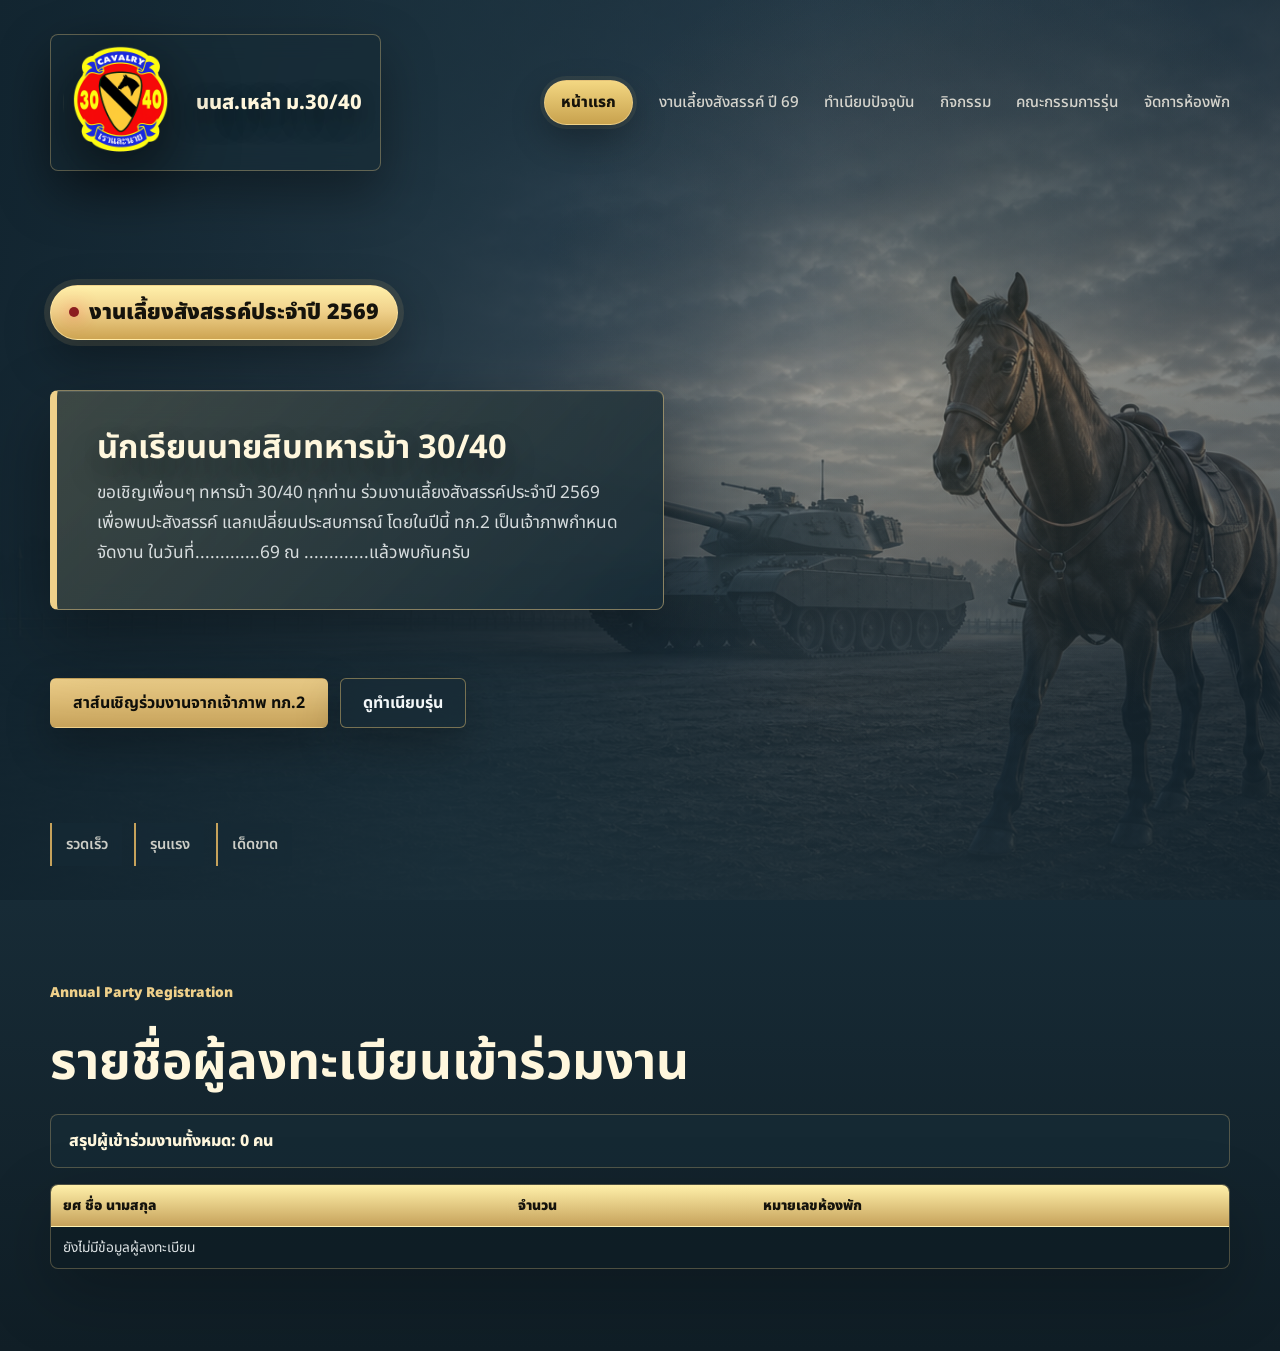
==== index.html @ 244190a2 "Add files via upload" ====
<!doctype html>
<html lang="th">

<head>
  <meta charset="utf-8">
  <meta name="viewport" content="width=device-width, initial-scale=1">
  <title>นักเรียนนายสิบทหารม้า 30/40</title>
  <meta name="description"
    content="เว็บไซต์ทหารม้า รุ่น 30/40 พื้นที่แห่งความทรงจำ เกียรติ ศักดิ์ศรี และสายสัมพันธ์ของเพื่อนร่วมรุ่น">
  <link rel="preconnect" href="https://fonts.googleapis.com">
  <link rel="preconnect" href="https://fonts.gstatic.com" crossorigin>
  <link href="https://fonts.googleapis.com/css2?family=Noto+Sans+Thai:wght@400;500;600;700;800&display=swap"
    rel="stylesheet">
  <link rel="stylesheet" href="styles.css">
</head>

<body>
  <main class="home">
    <section class="hero" aria-label="หน้าแรกทหารม้า รุ่น 30/40">
      <img class="hero__image" src="assets/cavalry-hero-tank-horse.png"
        alt="ฉากลานฝึกทหารม้าโทนฟ้าหม่น มีรถถังและม้า ไม่มีบุคคล">
      <div class="hero__shade"></div>
      <header class="site-header" aria-label="หัวเว็บไซต์">
        <a class="brand" href="index.html">
          <img class="brand__logo" src="assets/Logo3040.png" alt="โลโก้ทหารม้า รุ่น 30/40">
          <span class="brand__text">นนส.เหล่า ม.30/40</span>
        </a>
        <nav class="nav" aria-label="เมนูหลัก">
          <a class="is-active" href="index.html">หน้าแรก</a>
          <a href="register.html">งานเลี้ยงสังสรรค์ ปี 69</a>
          <a href="directory.html">ทำเนียบปัจจุบัน</a>
          <a href="#">กิจกรรม</a>
          <a href="committee.html">คณะกรรมการรุ่น</a>
          <a href="room-admin.html">จัดการห้องพัก</a>
        </nav>
      </header>

      <div class="hero__content">
        <p class="eyebrow">งานเลี้ยงสังสรรค์ประจำปี 2569</p>

        <section class="event-spotlight" id="annual-party" aria-label="จุดเด่นงานเลี้ยงประจำปี">
          <h2>นักเรียนนายสิบทหารม้า 30/40</h2>
          <p> ขอเชิญเพื่อนๆ ทหารม้า 30/40 ทุกท่าน ร่วมงานเลี้ยงสังสรรค์ประจำปี 2569 เพื่อพบปะสังสรรค์
            แลกเปลี่ยนประสบการณ์ โดยในปีนี้ ทภ.2
            เป็นเจ้าภาพกำหนดจัดงาน ในวันที่.............69 ณ .............แล้วพบกันครับ</p>
        </section>
        <br>
        <div class="actions" aria-label="ลิงก์สำคัญ">
          <a class="button button--primary" href="#">สาส์นเชิญร่วมงานจากเจ้าภาพ ทภ.2</a>
          <a class="button button--ghost" href="directory.html">ดูทำเนียบรุ่น</a>
        </div>
      </div>

      <aside class="hero__note" aria-label="คำขวัญ">
        <span>รวดเร็ว</span>
        <span>รุนแรง</span>
        <span>เด็ดขาด</span>
      </aside>
    </section>

    <section class="registration-list-section" aria-label="รายชื่อผู้ลงทะเบียนงานเลี้ยง">
      <div class="registration-list-header">
        <div>
          <p class="section-kicker">Annual Party Registration</p><br>
          <h2>รายชื่อผู้ลงทะเบียนเข้าร่วมงาน</h2>
        </div>
      </div>

      <div class="registration-summary" id="registration-summary">
        สรุปผู้เข้าร่วมงานทั้งหมด: 0 คน
      </div>

      <div class="registration-table-wrap">
        <table class="registration-table">
          <thead>
            <tr>
              <th>ยศ ชื่อ นามสกุล</th>
              <th>จำนวน</th>
              <th>หมายเลขห้องพัก</th>
            </tr>
          </thead>
          <tbody id="registration-list">
            <tr>
              <td colspan="3">ยังไม่มีข้อมูลผู้ลงทะเบียน</td>
            </tr>
          </tbody>
        </table>
      </div>

    </section>
  </main>

  <script src="index.js"></script>
</body>


</html>
---- styles.css ----
:root {
  color-scheme: dark;
  --ink: #f3f7f8;
  --muted: #c8d5dc;
  --gold: #c6a25b;
  --gold-bright: #efd08a;
  --field: #5f7480;
  --field-dark: #243843;
  --blue-deep: #172b36;
  --blue-mist: #6f8490;
  --line: rgba(239, 208, 138, 0.32);
  --shadow: rgba(0, 0, 0, 0.55);
}

* {
  box-sizing: border-box;
}

html {
  min-height: 100%;
  background: var(--blue-deep);
}



[hidden] {
  display: none !important;
}
body {
  min-height: 100%;
  margin: 0;
  font-family: "Noto Sans Thai", system-ui, sans-serif;
  color: var(--ink);
  background:
    linear-gradient(180deg, var(--field-dark), var(--blue-deep) 46%, #182832);
}

a {
  color: inherit;
  text-decoration: none;
}

.home {
  min-height: 100vh;
}

.hero {
  position: relative;
  min-height: 100svh;
  overflow: hidden;
  isolation: isolate;
  display: grid;
  grid-template-rows: auto 1fr auto;
  padding: clamp(18px, 3vw, 34px);
}

.hero__image,
.hero__shade {
  position: absolute;
  inset: 0;
}

.hero__image {
  z-index: -3;
  width: 100%;
  height: 100%;
  object-fit: cover;
  object-position: 58% center;
  filter: saturate(0.78) contrast(1.02) brightness(0.92);
}

.hero__shade {
  z-index: -2;
  background:
    radial-gradient(circle at 74% 38%, rgba(198, 162, 91, 0.12), transparent 26rem),
    linear-gradient(90deg, rgba(18, 37, 48, 0.92) 0%, rgba(28, 51, 63, 0.74) 35%, rgba(53, 79, 92, 0.28) 64%, rgba(24, 43, 54, 0.5) 100%),
    linear-gradient(180deg, rgba(23, 43, 54, 0.58) 0%, transparent 42%, rgba(20, 35, 44, 0.86) 100%);
}

.site-header {
  width: min(1180px, 100%);
  margin: 0 auto;
  display: flex;
  align-items: center;
  justify-content: space-between;
  gap: 24px;
}

.brand {
  display: inline-flex;
  align-items: center;
  gap: 18px;
  min-width: 0;
  padding: 10px 18px 10px 12px;
  border: 1px solid rgba(239, 208, 138, 0.34);
  border-radius: 8px;
  background: rgba(23, 43, 54, 0.58);
  box-shadow: 0 22px 52px rgba(0, 0, 0, 0.34);
  backdrop-filter: blur(12px);
}

.brand__logo {
  display: block;
  width: clamp(96px, 9vw, 118px);
  height: clamp(96px, 9vw, 118px);
  object-fit: contain;
  border-radius: 50%;
  filter: drop-shadow(0 20px 34px rgba(0, 0, 0, 0.68));
}

.brand__text {
  color: #fff7dd;
  font-size: clamp(1.08rem, 1.8vw, 1.26rem);
  font-weight: 800;
  white-space: nowrap;
  text-shadow: 0 10px 24px rgba(0, 0, 0, 0.62);
}

.nav {
  display: flex;
  align-items: center;
  gap: clamp(14px, 2vw, 28px);
  color: rgba(245, 241, 230, 0.84);
  font-size: 0.95rem;
  font-weight: 500;
}

.nav a {
  padding: 8px 0;
  border-bottom: 1px solid transparent;
}

.nav a:hover {
  color: var(--gold-bright);
  border-color: var(--gold-bright);
}

.nav a.is-active {
  color: #16130b;
  padding: 10px 16px;
  border: 1px solid rgba(239, 208, 138, 0.7);
  border-radius: 999px;
  background: linear-gradient(180deg, #f3d782, #c8a24e);
  box-shadow: 0 14px 34px rgba(0, 0, 0, 0.28), 0 0 0 4px rgba(239, 208, 138, 0.08);
  font-weight: 800;
}

.nav a.is-active:hover {
  color: #16130b;
  border-color: #ffe6a3;
  filter: brightness(1.06);
}

.hero__content {
  width: min(1180px, 100%);
  margin: 0 auto;
  align-self: center;
  padding: clamp(76px, 10vh, 150px) 0 clamp(48px, 8vh, 110px);
}

.eyebrow {
  position: relative;
  display: inline-flex;
  align-items: center;
  gap: 10px;
  margin: 0 0 20px;
  padding: 10px 18px;
  border: 1px solid rgba(255, 230, 163, 0.72);
  border-radius: 999px;
  color: #15130c;
  background: linear-gradient(180deg, #fff0aa, var(--gold-bright) 48%, #cda452);
  box-shadow: 0 0 0 6px rgba(239, 208, 138, 0.11), 0 18px 46px rgba(0, 0, 0, 0.34);
  font-size: clamp(1rem, 2vw, 1.35rem);
  font-weight: 900;
  letter-spacing: 0;
  animation: eventBlink 1.35s ease-in-out infinite;
}

.eyebrow::before {
  content: "";
  width: 10px;
  height: 10px;
  border-radius: 999px;
  background: #8b1d1f;
  box-shadow: 0 0 18px rgba(255, 63, 63, 0.78);
}

@keyframes eventBlink {
  0%, 100% {
    filter: brightness(1);
    transform: translateY(0);
  }

  50% {
    filter: brightness(1.18);
    transform: translateY(-1px);
    box-shadow: 0 0 0 9px rgba(239, 208, 138, 0.16), 0 22px 56px rgba(0, 0, 0, 0.4);
  }
}

@media (prefers-reduced-motion: reduce) {
  .eyebrow {
    animation: none;
  }
}

h1 {
  max-width: 760px;
  margin: 0;
  font-size: clamp(3.6rem, 11vw, 8.7rem);
  line-height: 0.95;
  font-weight: 800;
  letter-spacing: 0;
  text-shadow: 0 22px 54px rgba(0, 0, 0, 0.58);
}

.lead {
  max-width: 720px;
  margin: clamp(22px, 4vw, 36px) 0 0;
  color: var(--muted);
  font-size: clamp(1rem, 2.2vw, 1.25rem);
  line-height: 1.85;
  text-wrap: pretty;
  text-shadow: 0 12px 28px rgba(0, 0, 0, 0.72);
}

.actions {
  display: flex;
  flex-wrap: wrap;
  gap: 12px;
  margin-top: clamp(28px, 5vw, 44px);
}

.button {
  display: inline-flex;
  align-items: center;
  justify-content: center;
  min-height: 48px;
  padding: 12px 22px;
  border: 1px solid rgba(242, 204, 120, 0.44);
  border-radius: 6px;
  font-weight: 700;
  box-shadow: 0 18px 44px rgba(0, 0, 0, 0.28);
}

.button--primary {
  color: #10100b;
  background: linear-gradient(180deg, var(--gold-bright), var(--gold));
  border-color: transparent;
}

.button--ghost {
  background: rgba(23, 43, 54, 0.52);
  backdrop-filter: blur(10px);
}

.hero__note {
  width: min(1180px, 100%);
  margin: 0 auto;
  display: flex;
  flex-wrap: wrap;
  gap: 12px;
  color: rgba(245, 241, 230, 0.82);
  font-size: 0.92rem;
  font-weight: 600;
}

.hero__note span {
  padding: 10px 14px;
  border-left: 2px solid var(--gold);
  background: rgba(23, 43, 54, 0.54);
  backdrop-filter: blur(8px);
}

@media (max-width: 760px) {
  .hero {
    min-height: 100svh;
    padding: 16px;
  }

  .hero__image {
    object-position: 64% center;
  }

  .hero__shade {
    background:
      linear-gradient(90deg, rgba(18, 37, 48, 0.94) 0%, rgba(28, 51, 63, 0.78) 52%, rgba(61, 88, 101, 0.42) 100%),
      linear-gradient(180deg, rgba(23, 43, 54, 0.68) 0%, transparent 46%, rgba(20, 35, 44, 0.9) 100%);
  }

  .site-header {
    align-items: flex-start;
  }

  .brand {
    gap: 12px;
    padding: 8px 12px 8px 8px;
  }

  .brand__logo {
    width: 84px;
    height: 84px;
  }

  .brand__text {
    max-width: 210px;
    white-space: normal;
    line-height: 1.3;
  }

  .nav {
    display: none;
  }

  .hero__content {
    padding-top: 70px;
  }

  h1 {
    font-size: clamp(3.35rem, 18vw, 5.3rem);
  }

  .lead {
    line-height: 1.85;
  }

  .button {
    width: 100%;
  }

  .hero__note {
    gap: 8px;
  }

  .hero__note span {
    padding: 8px 10px;
    font-size: 0.82rem;
  }
}

.nav__event-unused {
  color: #16130b;
  padding: 10px 16px;
  border: 1px solid rgba(239, 208, 138, 0.7);
  border-radius: 999px;
  background: linear-gradient(180deg, #f3d782, #c8a24e);
  box-shadow: 0 14px 34px rgba(0, 0, 0, 0.28), 0 0 0 4px rgba(239, 208, 138, 0.08);
  font-weight: 800;
}

.nav .nav__event-unused:hover {
  color: #16130b;
  border-color: #ffe6a3;
  filter: brightness(1.06);
}

.event-spotlight {
  width: min(760px, 48vw);
  margin-top: clamp(20px, 3vw, 30px);
  padding: clamp(24px, 3.2vw, 40px);
  border: 1px solid rgba(239, 208, 138, 0.46);
  border-left: 7px solid var(--gold-bright);
  border-radius: 8px;
  background:
    linear-gradient(135deg, rgba(239, 208, 138, 0.18), rgba(23, 43, 54, 0.72)),
    rgba(23, 43, 54, 0.72);
  box-shadow: 0 28px 70px rgba(0, 0, 0, 0.36), inset 0 1px 0 rgba(255, 255, 255, 0.1);
  backdrop-filter: blur(14px);
}

.event-spotlight__label {
  display: inline-flex;
  margin: 0 0 10px;
  padding: 5px 8px;
  border-radius: 999px;
  color: #17130b;
  background: var(--gold-bright);
  font-size: 0.86rem;
  font-weight: 800;
}

.event-spotlight h2 {
  margin: 0;
  color: #fff7dd;
  font-size: clamp(1.9rem, 2.55vw, 2.9rem);
  line-height: 1.08;
  white-space: normal;
  text-shadow: 0 14px 30px rgba(0, 0, 0, 0.45);
}

.event-spotlight p:last-child {
  margin: 12px 0 0;
  color: rgba(243, 247, 248, 0.86);
  font-size: clamp(1rem, 1.35vw, 1.18rem);
  line-height: 1.75;
}

@media (max-width: 760px) {
  .event-spotlight {
    margin-top: 18px;
    padding: 16px;
  }

  .event-spotlight h2 {
    font-size: clamp(1.45rem, 8vw, 2.15rem);
  }
}

.registration-page {
  min-height: 100vh;
}

.registration-shell {
  position: relative;
  min-height: 100vh;
  overflow: hidden;
  isolation: isolate;
  padding: clamp(18px, 3vw, 34px);
}

.registration-bg,
.registration-shade {
  position: fixed;
  inset: 0;
}

.registration-bg {
  z-index: -3;
  width: 100%;
  height: 100%;
  object-fit: cover;
  object-position: 58% center;
  filter: saturate(0.72) contrast(1.03) brightness(0.78);
}

.registration-shade {
  z-index: -2;
  background:
    linear-gradient(90deg, rgba(18, 37, 48, 0.95) 0%, rgba(24, 43, 54, 0.86) 46%, rgba(23, 43, 54, 0.65) 100%),
    linear-gradient(180deg, rgba(23, 43, 54, 0.45), rgba(16, 30, 38, 0.94));
}

.registration-header {
  margin-bottom: clamp(34px, 6vw, 72px);
}

.registration-hero {
  width: min(1180px, 100%);
  margin: 0 auto;
  display: grid;
  grid-template-columns: minmax(280px, 0.82fr) minmax(320px, 1fr);
  gap: clamp(28px, 5vw, 70px);
  align-items: start;
  padding-bottom: 48px;
}

.registration-copy {
  padding-top: clamp(16px, 5vw, 58px);
}

.registration-copy h1 {
  max-width: 620px;
  font-size: clamp(2.6rem, 6vw, 5.8rem);
}

.registration-copy p:last-child {
  max-width: 560px;
  margin: 22px 0 0;
  color: var(--muted);
  font-size: clamp(1rem, 1.8vw, 1.22rem);
  line-height: 1.85;
  text-shadow: 0 12px 28px rgba(0, 0, 0, 0.56);
}

.registration-form {
  padding: clamp(20px, 3vw, 34px);
  border: 1px solid rgba(239, 208, 138, 0.36);
  border-radius: 8px;
  background: rgba(23, 43, 54, 0.78);
  box-shadow: 0 30px 90px rgba(0, 0, 0, 0.42);
  backdrop-filter: blur(16px);
}

.form-grid {
  display: grid;
  grid-template-columns: repeat(2, minmax(0, 1fr));
  gap: 16px;
}

.form-field {
  display: grid;
  gap: 8px;
}

.form-field span,
.shirt-sizes legend {
  color: #fff7dd;
  font-weight: 800;
}

.form-field input {
  width: 100%;
  min-height: 48px;
  border: 1px solid rgba(243, 247, 248, 0.18);
  border-radius: 6px;
  padding: 10px 12px;
  color: var(--ink);
  background: rgba(13, 27, 35, 0.72);
  font: inherit;
  outline: none;
}

.form-field input:focus {
  border-color: var(--gold-bright);
  box-shadow: 0 0 0 4px rgba(239, 208, 138, 0.12);
}

.shirt-sizes {
  margin: 24px 0 0;
  padding: 0;
  border: 0;
}

.shirt-sizes legend {
  margin-bottom: 12px;
}

.shirt-sizes {
  display: flex;
  flex-wrap: wrap;
  gap: 10px;
}

.shirt-sizes label {
  display: inline-flex;
  align-items: center;
  gap: 8px;
  min-height: 44px;
  padding: 9px 14px;
  border: 1px solid rgba(239, 208, 138, 0.32);
  border-radius: 999px;
  background: rgba(13, 27, 35, 0.56);
  color: var(--ink);
  font-weight: 800;
  cursor: pointer;
}

.shirt-sizes input {
  width: 18px;
  height: 18px;
  accent-color: var(--gold-bright);
}

.form-actions {
  display: flex;
  flex-wrap: wrap;
  gap: 12px;
  margin-top: 28px;
}

.form-actions .button {
  border: 0;
  cursor: pointer;
  font: inherit;
}

.form-status {
  min-height: 28px;
  margin: 18px 0 0;
  color: #c7ffd8;
  font-weight: 800;
}

.form-status.is-error {
  color: #ffd1c7;
}

@media (max-width: 900px) {
  .registration-hero {
    grid-template-columns: 1fr;
  }

  .registration-copy {
    padding-top: 0;
  }
}

@media (max-width: 620px) {
  .registration-shell {
    padding: 16px;
  }

  .form-grid {
    grid-template-columns: 1fr;
  }

  .registration-copy h1 {
    font-size: clamp(2.25rem, 14vw, 3.7rem);
  }

  .shirt-sizes label,
  .form-actions .button {
    width: 100%;
  }
}


.registration-submit-actions,
.registration-submit-status {
  width: min(1180px, 100%);
  margin-left: auto;
  margin-right: auto;
}

.registration-submit-actions {
  margin-top: -22px;
  margin-bottom: 0;
}

.registration-submit-status {
  display: block;
  margin-top: 14px;
  margin-bottom: clamp(28px, 5vw, 54px);
}

.registration-list-section {
  padding: clamp(46px, 7vw, 82px) clamp(18px, 4vw, 34px);
  background:
    linear-gradient(180deg, rgba(23, 43, 54, 0.98), rgba(16, 30, 38, 1));
}

.registration-list-section > * {
  width: min(1180px, 100%);
  margin-left: auto;
  margin-right: auto;
}

.registration-list-header {
  display: flex;
  align-items: end;
  justify-content: space-between;
  gap: 18px;
  margin-bottom: 22px;
}

.section-kicker {
  margin: 0 0 8px;
  color: var(--gold-bright);
  font-size: 0.86rem;
  font-weight: 900;
}

.registration-list-header h2 {
  margin: 0;
  color: #fff7dd;
  font-size: clamp(1.9rem, 4vw, 3.6rem);
  line-height: 1.12;
}

.registration-summary {
  margin-bottom: 16px;
  padding: 14px 18px;
  border: 1px solid rgba(239, 208, 138, 0.28);
  border-radius: 8px;
  color: #fff7dd;
  background: rgba(23, 43, 54, 0.72);
  font-weight: 800;
}

.registration-table-wrap {
  overflow-x: auto;
  border: 1px solid rgba(239, 208, 138, 0.28);
  border-radius: 8px;
  background: rgba(13, 27, 35, 0.56);
  box-shadow: 0 24px 70px rgba(0, 0, 0, 0.24);
}

.registration-table {
  width: 100%;
  min-width: 860px;
  border-collapse: collapse;
}

.registration-table th,
.registration-table td {
  padding: 10px 12px;
  border-bottom: 1px solid rgba(243, 247, 248, 0.1);
  text-align: left;
  vertical-align: middle;
  white-space: nowrap;
  font-size: 0.86rem;
}

.registration-table th {
  color: #15130c;
  background: linear-gradient(180deg, #fff0aa, var(--gold));
  font-weight: 900;
}

.registration-table td {
  color: rgba(243, 247, 248, 0.9);
}

.registration-table tr:last-child td {
  border-bottom: 0;
}

@media (max-width: 760px) {
  .registration-list-header {
    align-items: stretch;
    flex-direction: column;
  }
}

.payment-proof-field {
  margin-top: 22px;
}

.payment-total {
  margin-top: 18px;
  padding: 14px 18px;
  border: 1px solid rgba(239, 208, 138, 0.38);
  border-radius: 8px;
  color: #15130c;
  background: linear-gradient(180deg, #fff0aa, var(--gold));
  font-size: clamp(1.08rem, 2vw, 1.35rem);
  font-weight: 900;
}

.admin-panel {
  width: min(1180px, 100%);
  margin: clamp(28px, 5vw, 64px) auto 0;
  padding-bottom: 54px;
}

.admin-login,
.admin-content,
.admin-settings,
.admin-registration-card {
  border: 1px solid rgba(239, 208, 138, 0.34);
  border-radius: 8px;
  background: rgba(23, 43, 54, 0.76);
  box-shadow: 0 24px 70px rgba(0, 0, 0, 0.28);
  backdrop-filter: blur(14px);
}

.admin-login {
  display: grid;
  grid-template-columns: 1fr minmax(220px, 320px) auto;
  gap: 16px;
  align-items: end;
  padding: clamp(18px, 3vw, 28px);
}

.admin-login h2 {
  margin: 0;
  color: #fff7dd;
  font-size: clamp(1.45rem, 3vw, 2.4rem);
}

.admin-login p:not(.section-kicker),
.admin-registration-card span {
  margin: 8px 0 0;
  color: var(--muted);
}

.admin-content {
  margin-top: 18px;
  padding: clamp(18px, 3vw, 28px);
}

.admin-settings {
  display: grid;
  grid-template-columns: repeat(2, minmax(0, 1fr)) auto;
  gap: 16px;
  align-items: end;
  padding: 18px;
}

.admin-registrations {
  display: grid;
  gap: 12px;
  margin-top: 18px;
}

.admin-registration-card {
  display: flex;
  align-items: center;
  justify-content: space-between;
  gap: 16px;
  padding: 14px 16px;
}

.admin-registration-card strong,
.admin-registration-card span {
  display: block;
}

.admin-registration-card select {
  min-height: 42px;
  border: 1px solid rgba(239, 208, 138, 0.38);
  border-radius: 6px;
  padding: 8px 10px;
  color: var(--ink);
  background: rgba(13, 27, 35, 0.92);
  font: inherit;
}

.payment-badge {
  display: inline-flex;
  font-size: 0.78rem;
  line-height: 1;
  padding: 5px 8px;
  border-radius: 999px;
  font-weight: 900;
  white-space: nowrap;
}

.payment-badge.is-paid {
  color: #0b2a17;
  background: #a8f0bf;
}

.payment-badge.is-pending {
  color: #2d2104;
  background: #ffe08a;
}

.payment-badge.is-unpaid {
  color: #3a100a;
  background: #ffb5a8;
}

.proof-link {
  color: var(--gold-bright);
  font-weight: 900;
  text-decoration: underline;
  text-underline-offset: 4px;
}

@media (max-width: 900px) {
  .admin-login,
  .admin-settings {
    grid-template-columns: 1fr;
  }

  .admin-registration-card {
    align-items: stretch;
    flex-direction: column;
  }
}

.payment-summary-grid {
  display: grid;
  grid-template-columns: repeat(4, minmax(0, 1fr));
  gap: 12px;
  margin-bottom: 18px;
}

.payment-summary-card {
  min-height: 118px;
  padding: 18px;
  border: 1px solid rgba(239, 208, 138, 0.3);
  border-radius: 8px;
  background: rgba(23, 43, 54, 0.76);
  box-shadow: 0 18px 46px rgba(0, 0, 0, 0.22);
}

.payment-summary-card span,
.payment-summary-card strong {
  display: block;
}

.payment-summary-card span {
  color: var(--muted);
  font-size: 0.92rem;
  font-weight: 800;
}

.payment-summary-card strong {
  margin-top: 10px;
  color: #fff7dd;
  font-size: clamp(1.18rem, 1.65vw, 1.72rem);
  line-height: 1.15;
  white-space: nowrap;
}

.payment-summary-card.is-paid {
  border-color: rgba(168, 240, 191, 0.46);
  background: linear-gradient(180deg, rgba(29, 82, 49, 0.72), rgba(23, 43, 54, 0.76));
}

.payment-summary-card.is-unpaid {
  border-color: rgba(255, 224, 138, 0.46);
  background: linear-gradient(180deg, rgba(96, 76, 25, 0.72), rgba(23, 43, 54, 0.76));
}

.payment-summary-card.is-net {
  border-color: rgba(239, 208, 138, 0.58);
  background: linear-gradient(180deg, rgba(143, 108, 35, 0.76), rgba(23, 43, 54, 0.76));
}

@media (max-width: 900px) {
  .payment-summary-grid {
    grid-template-columns: repeat(2, minmax(0, 1fr));
  }
}

@media (max-width: 560px) {
  .payment-summary-grid {
    grid-template-columns: 1fr;
  }
}

.admin-registration-actions {
  display: flex;
  align-items: center;
  gap: 10px;
}

.admin-delete-button {
  min-height: 42px;
  border: 1px solid rgba(255, 181, 168, 0.5);
  border-radius: 6px;
  padding: 8px 14px;
  color: #3a100a;
  background: #ffb5a8;
  font: inherit;
  font-weight: 900;
  cursor: pointer;
}

.admin-delete-button:hover {
  filter: brightness(1.06);
}

@media (max-width: 900px) {
  .admin-registration-actions {
    align-items: stretch;
    flex-direction: column;
  }
}

@media (max-width: 980px) {
  .event-spotlight h2 {
    white-space: normal;
  }
}

.directory-hero {
  width: min(1180px, 100%);
  margin: 0 auto;
  display: grid;
  grid-template-columns: minmax(280px, 0.72fr) minmax(340px, 1fr);
  gap: clamp(28px, 5vw, 70px);
  align-items: start;
  padding-bottom: 48px;
}

.directory-copy h1 {
  max-width: 620px;
  font-size: clamp(2.7rem, 6vw, 5.8rem);
}

.directory-form-grid {
  grid-template-columns: repeat(2, minmax(0, 1fr));
}

.form-field select {
  width: 100%;
  min-height: 48px;
  border: 1px solid rgba(243, 247, 248, 0.18);
  border-radius: 6px;
  padding: 10px 12px;
  color: var(--ink);
  background: rgba(13, 27, 35, 0.72);
  font: inherit;
  outline: none;
}

.form-field select:focus {
  border-color: var(--gold-bright);
  box-shadow: 0 0 0 4px rgba(239, 208, 138, 0.12);
}

.directory-list-section {
  width: min(1180px, 100%);
  margin: clamp(28px, 5vw, 64px) auto 0;
  padding-bottom: 54px;
}

.directory-filter {
  display: flex;
  flex-wrap: wrap;
  gap: 10px;
  margin: 18px 0 22px;
}

.directory-filter-button {
  min-height: 42px;
  border: 1px solid rgba(239, 208, 138, 0.34);
  border-radius: 999px;
  padding: 8px 16px;
  color: var(--ink);
  background: rgba(13, 27, 35, 0.58);
  font: inherit;
  font-weight: 900;
  cursor: pointer;
}

.directory-filter-button.is-active,
.directory-filter-button:hover {
  color: #15130c;
  background: linear-gradient(180deg, #fff0aa, var(--gold));
  border-color: rgba(255, 230, 163, 0.72);
}

.directory-tables {
  display: grid;
  gap: 22px;
}

.company-directory {
  border: 1px solid rgba(239, 208, 138, 0.28);
  border-radius: 8px;
  background: rgba(23, 43, 54, 0.64);
  box-shadow: 0 24px 70px rgba(0, 0, 0, 0.24);
  overflow: hidden;
}

.company-directory__heading {
  display: flex;
  align-items: center;
  justify-content: space-between;
  gap: 16px;
  padding: 16px 18px;
  border-bottom: 1px solid rgba(239, 208, 138, 0.22);
}

.company-directory__heading h3 {
  margin: 0;
  color: #fff7dd;
  font-size: clamp(1.25rem, 2vw, 1.8rem);
}

.company-directory__heading span {
  color: var(--gold-bright);
  font-weight: 900;
  white-space: nowrap;
}

.directory-table-wrap {
  border: 0;
  border-radius: 0;
  box-shadow: none;
}

.directory-table {
  min-width: 980px;
}

@media (max-width: 900px) {
  .directory-hero {
    grid-template-columns: 1fr;
  }
}

@media (max-width: 620px) {
  .directory-form-grid {
    grid-template-columns: 1fr;
  }

  .directory-filter-button {
    width: 100%;
  }
}

.admin-page-panel {
  margin-top: 0;
}

.admin-section {
  display: grid;
  gap: 16px;
  margin-top: 22px;
  padding-top: 22px;
  border-top: 1px solid rgba(239, 208, 138, 0.24);
}

.admin-section:first-child {
  margin-top: 0;
  padding-top: 0;
  border-top: 0;
}

.admin-section-heading {
  display: flex;
  align-items: end;
  justify-content: space-between;
  gap: 18px;
}

.admin-section-heading h3 {
  margin: 0;
  color: #fff7dd;
  font-size: clamp(1.35rem, 2.6vw, 2.25rem);
}

.admin-add-form {
  padding: 18px;
  border: 1px solid rgba(239, 208, 138, 0.28);
  border-radius: 8px;
  background: rgba(13, 27, 35, 0.48);
}

.page-admin-panel {
  width: min(1180px, 100%);
  margin: clamp(28px, 5vw, 54px) auto 0;
  padding-bottom: 48px;
}

.compact-admin-login {
  grid-template-columns: minmax(260px, 1fr) minmax(200px, 300px) auto;
}

.directory-admin-login {
  margin: 18px 0 20px;
}

.compact-action {
  min-height: 42px;
  padding: 8px 14px;
  border: 1px solid rgba(239, 208, 138, 0.36);
  border-radius: 6px;
  font-weight: 900;
}

.inline-actions {
  display: inline-flex;
  gap: 8px;
  white-space: nowrap;
}

@media (max-width: 900px) {
  .compact-admin-login {
    grid-template-columns: 1fr;
  }

  .inline-actions {
    display: flex;
    flex-direction: column;
  }
}

.committee-public-card {
  padding: clamp(22px, 3vw, 34px);
  border: 1px solid rgba(239, 208, 138, 0.38);
  border-left: 7px solid var(--gold-bright);
  border-radius: 8px;
  background: rgba(23, 43, 54, 0.72);
  box-shadow: 0 28px 70px rgba(0, 0, 0, 0.32);
  backdrop-filter: blur(14px);
}

.committee-public-card h2 {
  margin: 0;
  color: #fff7dd;
  font-size: clamp(1.8rem, 3vw, 3rem);
}

.committee-public-card p:last-child {
  margin: 12px 0 0;
  color: var(--muted);
  line-height: 1.8;
}

.committee-list {
  display: grid;
  gap: 18px;
}

.committee-card-grid {
  display: grid;
  grid-template-columns: repeat(2, minmax(0, 1fr));
  gap: 12px;
  padding: 16px;
}

.committee-member-card {
  display: flex;
  align-items: center;
  justify-content: space-between;
  gap: 14px;
  min-height: 92px;
  padding: 16px;
  border: 1px solid rgba(239, 208, 138, 0.22);
  border-radius: 8px;
  background: rgba(13, 27, 35, 0.56);
}

.committee-member-card strong,
.committee-member-card span {
  display: block;
}

.committee-member-card strong {
  color: #fff7dd;
  font-size: clamp(1.08rem, 1.7vw, 1.28rem);
}

.committee-member-card span {
  margin-top: 6px;
  color: var(--gold-bright);
  font-weight: 900;
}

.committee-admin-panel {
  padding-bottom: 54px;
}

.committee-form {
  margin-top: 18px;
}

@media (max-width: 760px) {
  .committee-card-grid {
    grid-template-columns: 1fr;
  }

  .committee-member-card {
    align-items: stretch;
    flex-direction: column;
  }
}


.room-booking-field {
  margin-top: 22px;
}

.room-booking-note {
  margin: 10px 0 0;
  color: var(--muted);
  font-size: 0.92rem;
  line-height: 1.7;
}

.room-admin-section {
  display: grid;
  gap: 18px;
  margin-top: 22px;
  padding-top: 22px;
  border-top: 1px solid rgba(239, 208, 138, 0.24);
}

.room-admin-list,
.room-summary-grid {
  display: grid;
  gap: 14px;
}

.room-admin-card,
.room-summary-card {
  display: grid;
  grid-template-columns: 150px minmax(0, 1fr) auto;
  gap: 16px;
  align-items: center;
  border: 1px solid rgba(239, 208, 138, 0.28);
  border-radius: 8px;
  padding: 14px;
  background: rgba(23, 43, 54, 0.68);
  box-shadow: 0 20px 54px rgba(0, 0, 0, 0.22);
}

.room-summary-card {
  grid-template-columns: 180px minmax(0, 1fr);
}

.room-admin-image,
.room-summary-image {
  overflow: hidden;
  width: 100%;
  aspect-ratio: 4 / 3;
  border: 1px solid rgba(239, 208, 138, 0.22);
  border-radius: 8px;
  background: rgba(13, 27, 35, 0.64);
}

.room-admin-image img,
.room-summary-image img {
  display: block;
  width: 100%;
  height: 100%;
  object-fit: cover;
}



.room-image-slider {
  position: relative;
  width: 100%;
  height: 100%;
}

.room-image-controls {
  position: absolute;
  right: 8px;
  bottom: 8px;
  left: 8px;
  display: flex;
  align-items: center;
  justify-content: space-between;
  gap: 8px;
  pointer-events: none;
}

.room-image-controls button,
.room-image-controls span {
  pointer-events: auto;
  border: 1px solid rgba(239, 208, 138, 0.64);
  color: #15130c;
  background: linear-gradient(180deg, #fff0aa, var(--gold));
  box-shadow: 0 10px 24px rgba(0, 0, 0, 0.34);
}

.room-image-controls button {
  display: grid;
  place-items: center;
  width: 34px;
  height: 34px;
  border-radius: 999px;
  font: inherit;
  font-size: 1.35rem;
  font-weight: 900;
  cursor: pointer;
}

.room-image-controls span {
  border-radius: 999px;
  padding: 5px 9px;
  font-size: 0.75rem;
  font-weight: 900;
}

.room-image-gallery {
  display: flex;
  width: 100%;
  height: 100%;
  overflow-x: auto;
  overflow-y: hidden;
  scroll-snap-type: x mandatory;
  scroll-behavior: smooth;
  scrollbar-color: var(--gold) rgba(13, 27, 35, 0.68);
  scrollbar-width: thin;
}

.room-image-gallery::-webkit-scrollbar {
  height: 8px;
}

.room-image-gallery::-webkit-scrollbar-track {
  background: rgba(13, 27, 35, 0.68);
}

.room-image-gallery::-webkit-scrollbar-thumb {
  border-radius: 999px;
  background: var(--gold);
}

.room-image-gallery > img,
.room-image-gallery > .room-image-zoom {
  flex: 0 0 100%;
  scroll-snap-align: center;
}

.room-image-gallery img {
  min-width: 0;
  min-height: 0;
}


.room-image-zoom {
  display: block;
  width: 100%;
  height: 100%;
  min-width: 0;
  min-height: 0;
  border: 0;
  padding: 0;
  background: transparent;
  cursor: zoom-in;
}

.room-image-zoom:focus-visible {
  outline: 3px solid var(--gold-bright);
  outline-offset: -3px;
}

.room-image-lightbox {
  position: fixed;
  inset: 0;
  z-index: 1000;
  display: grid;
  place-items: center;
  padding: clamp(18px, 4vw, 48px);
  background: rgba(3, 10, 14, 0.86);
  backdrop-filter: blur(10px);
}

.room-image-lightbox[hidden] {
  display: none !important;
}

.room-image-lightbox img {
  max-width: min(1100px, 96vw);
  max-height: 84vh;
  border: 1px solid rgba(239, 208, 138, 0.48);
  border-radius: 8px;
  object-fit: contain;
  box-shadow: 0 34px 90px rgba(0, 0, 0, 0.58);
}

.room-image-lightbox__close {
  position: fixed;
  top: 18px;
  right: 18px;
  display: grid;
  place-items: center;
  width: 46px;
  height: 46px;
  border: 1px solid rgba(239, 208, 138, 0.54);
  border-radius: 999px;
  color: #15130c;
  background: linear-gradient(180deg, #fff0aa, var(--gold));
  font: inherit;
  font-size: 1.6rem;
  font-weight: 900;
  cursor: pointer;
}


.room-image-lightbox__nav {
  position: fixed;
  top: 50%;
  z-index: 1001;
  display: grid;
  place-items: center;
  width: 50px;
  height: 50px;
  transform: translateY(-50%);
  border: 1px solid rgba(239, 208, 138, 0.54);
  border-radius: 999px;
  color: #15130c;
  background: linear-gradient(180deg, #fff0aa, var(--gold));
  font: inherit;
  font-size: 1.9rem;
  font-weight: 900;
  cursor: pointer;
}

.room-image-lightbox__nav--prev {
  left: 18px;
}

.room-image-lightbox__nav--next {
  right: 18px;
}

.room-image-lightbox__counter {
  position: fixed;
  bottom: 22px;
  left: 50%;
  transform: translateX(-50%);
  border: 1px solid rgba(239, 208, 138, 0.54);
  border-radius: 999px;
  padding: 7px 14px;
  color: #15130c;
  background: linear-gradient(180deg, #fff0aa, var(--gold));
  font-weight: 900;
}

@media (max-width: 620px) {
  .room-image-lightbox__nav {
    width: 42px;
    height: 42px;
  }
}

body.has-lightbox {
  overflow: hidden;
}

.room-image-placeholder {
  display: grid;
  place-items: center;
  width: 100%;
  height: 100%;
  color: var(--muted);
  font-weight: 800;
}

.room-admin-detail strong,
.room-summary-heading strong {
  display: block;
  color: #fff7dd;
  font-size: 1.08rem;
  font-weight: 900;
}

.room-admin-detail span,
.room-admin-detail small,
.room-summary-body p,
.room-summary-body li {
  color: var(--muted);
}

.room-admin-detail span,
.room-admin-detail small {
  display: block;
  margin-top: 5px;
  line-height: 1.6;
}

.room-booking-summary {
  margin-top: 28px;
}

.room-summary-heading {
  display: flex;
  align-items: center;
  justify-content: space-between;
  gap: 14px;
}

.room-summary-heading span {
  flex: 0 0 auto;
  border: 1px solid rgba(239, 208, 138, 0.42);
  border-radius: 999px;
  padding: 5px 10px;
  color: #15130c;
  background: linear-gradient(180deg, #fff0aa, var(--gold));
  font-weight: 900;
}

.room-summary-body p {
  margin: 8px 0 0;
}

.room-summary-body ul {
  display: grid;
  gap: 6px;
  margin: 12px 0 0;
  padding: 0;
  list-style: none;
}

.room-summary-body li {
  display: flex;
  justify-content: space-between;
  gap: 14px;
  padding: 8px 10px;
  border-radius: 6px;
  background: rgba(13, 27, 35, 0.48);
}

.room-summary-body li span {
  color: var(--gold-bright);
  font-weight: 900;
  white-space: nowrap;
}

@media (max-width: 860px) {
  .room-admin-card,
  .room-summary-card {
    grid-template-columns: 1fr;
  }

  .room-admin-card .admin-registration-actions {
    align-items: stretch;
  }
}


.room-public-section {
  width: min(1180px, 100%);
  margin: 0 auto clamp(28px, 5vw, 54px);
}

.room-public-grid {
  display: grid;
  grid-template-columns: repeat(2, minmax(0, 1fr));
  gap: 16px;
}

.room-public-card {
  display: grid;
  grid-template-columns: 180px minmax(0, 1fr);
  gap: 16px;
  align-items: stretch;
  border: 1px solid rgba(239, 208, 138, 0.28);
  border-radius: 8px;
  padding: 14px;
  background: rgba(23, 43, 54, 0.72);
  box-shadow: 0 24px 70px rgba(0, 0, 0, 0.24);
  backdrop-filter: blur(14px);
}

.room-public-card.is-selected {
  border-color: rgba(255, 230, 163, 0.78);
  box-shadow: 0 0 0 4px rgba(239, 208, 138, 0.1), 0 28px 78px rgba(0, 0, 0, 0.32);
}

.room-public-image {
  overflow: hidden;
  width: 100%;
  aspect-ratio: 4 / 3;
  border: 1px solid rgba(239, 208, 138, 0.22);
  border-radius: 8px;
  background: rgba(13, 27, 35, 0.64);
}

.room-public-image img {
  display: block;
  width: 100%;
  height: 100%;
  object-fit: cover;
}

.room-public-body {
  display: flex;
  flex-direction: column;
  gap: 12px;
  min-width: 0;
}

.room-public-body p {
  margin: 0;
  color: var(--muted);
  line-height: 1.7;
}

.room-public-body .button {
  width: fit-content;
  margin-top: auto;
}

.room-public-body .button:disabled {
  cursor: not-allowed;
  opacity: 0.62;
}

@media (max-width: 980px) {
  .room-public-grid {
    grid-template-columns: 1fr;
  }
}

@media (max-width: 620px) {
  .room-public-card {
    grid-template-columns: 1fr;
  }

  .room-public-body .button {
    width: 100%;
  }
}


.room-booking-field select {
  display: none;
}


.room-status-badge {
  display: inline-flex;
  width: fit-content;
  margin-top: 8px;
  border-radius: 999px;
  padding: 5px 10px;
  font-size: 0.78rem;
  font-weight: 900;
}

.room-status-badge.is-full {
  color: #3a100a;
  background: #ffb5a8;
}

.room-status-badge.is-open {
  color: #0b2a17;
  background: #a8f0bf;
}

.room-assign-control {
  display: flex;
  flex-wrap: wrap;
  gap: 10px;
  margin-top: 12px;
}

.room-assign-control select {
  min-height: 42px;
  min-width: min(280px, 100%);
  border: 1px solid rgba(239, 208, 138, 0.38);
  border-radius: 6px;
  padding: 8px 10px;
  color: var(--ink);
  background: rgba(13, 27, 35, 0.92);
  font: inherit;
}

.room-assign-control button:disabled,
.room-assign-control select:disabled {
  cursor: not-allowed;
  opacity: 0.62;
}


.room-booked-list {
  display: flex;
  flex-wrap: wrap;
  gap: 8px;
  margin-top: 10px;
  color: var(--muted);
}

.room-booked-list span {
  display: inline-flex;
  align-items: center;
  gap: 8px;
  border: 1px solid rgba(239, 208, 138, 0.24);
  border-radius: 999px;
  padding: 5px 8px 5px 10px;
  background: rgba(13, 27, 35, 0.48);
}

.room-booked-list button {
  border: 0;
  border-radius: 999px;
  padding: 4px 8px;
  color: #3a100a;
  background: #ffb5a8;
  font: inherit;
  font-size: 0.75rem;
  font-weight: 900;
  cursor: pointer;
}


.admin-registration-card--detailed {
  align-items: start;
}

.admin-registration-detail {
  display: grid;
  gap: 5px;
  min-width: 0;
}

.admin-registration-detail strong {
  color: #fff7dd;
}

.admin-registration-detail span {
  margin: 0;
  line-height: 1.55;
}


.admin-room-booking-control {
  display: flex;
  flex-wrap: wrap;
  gap: 10px;
  margin-top: 8px;
}

.admin-room-booking-control select {
  min-height: 42px;
  min-width: min(320px, 100%);
  border: 1px solid rgba(239, 208, 138, 0.38);
  border-radius: 6px;
  padding: 8px 10px;
  color: var(--ink);
  background: rgba(13, 27, 35, 0.92);
  font: inherit;
}

.admin-room-booking-control select option:disabled {
  color: rgba(243, 247, 248, 0.42);
}


.room-assign-control > span {
  display: inline-flex;
  align-items: center;
  min-height: 42px;
  color: var(--muted);
  font-weight: 800;
}
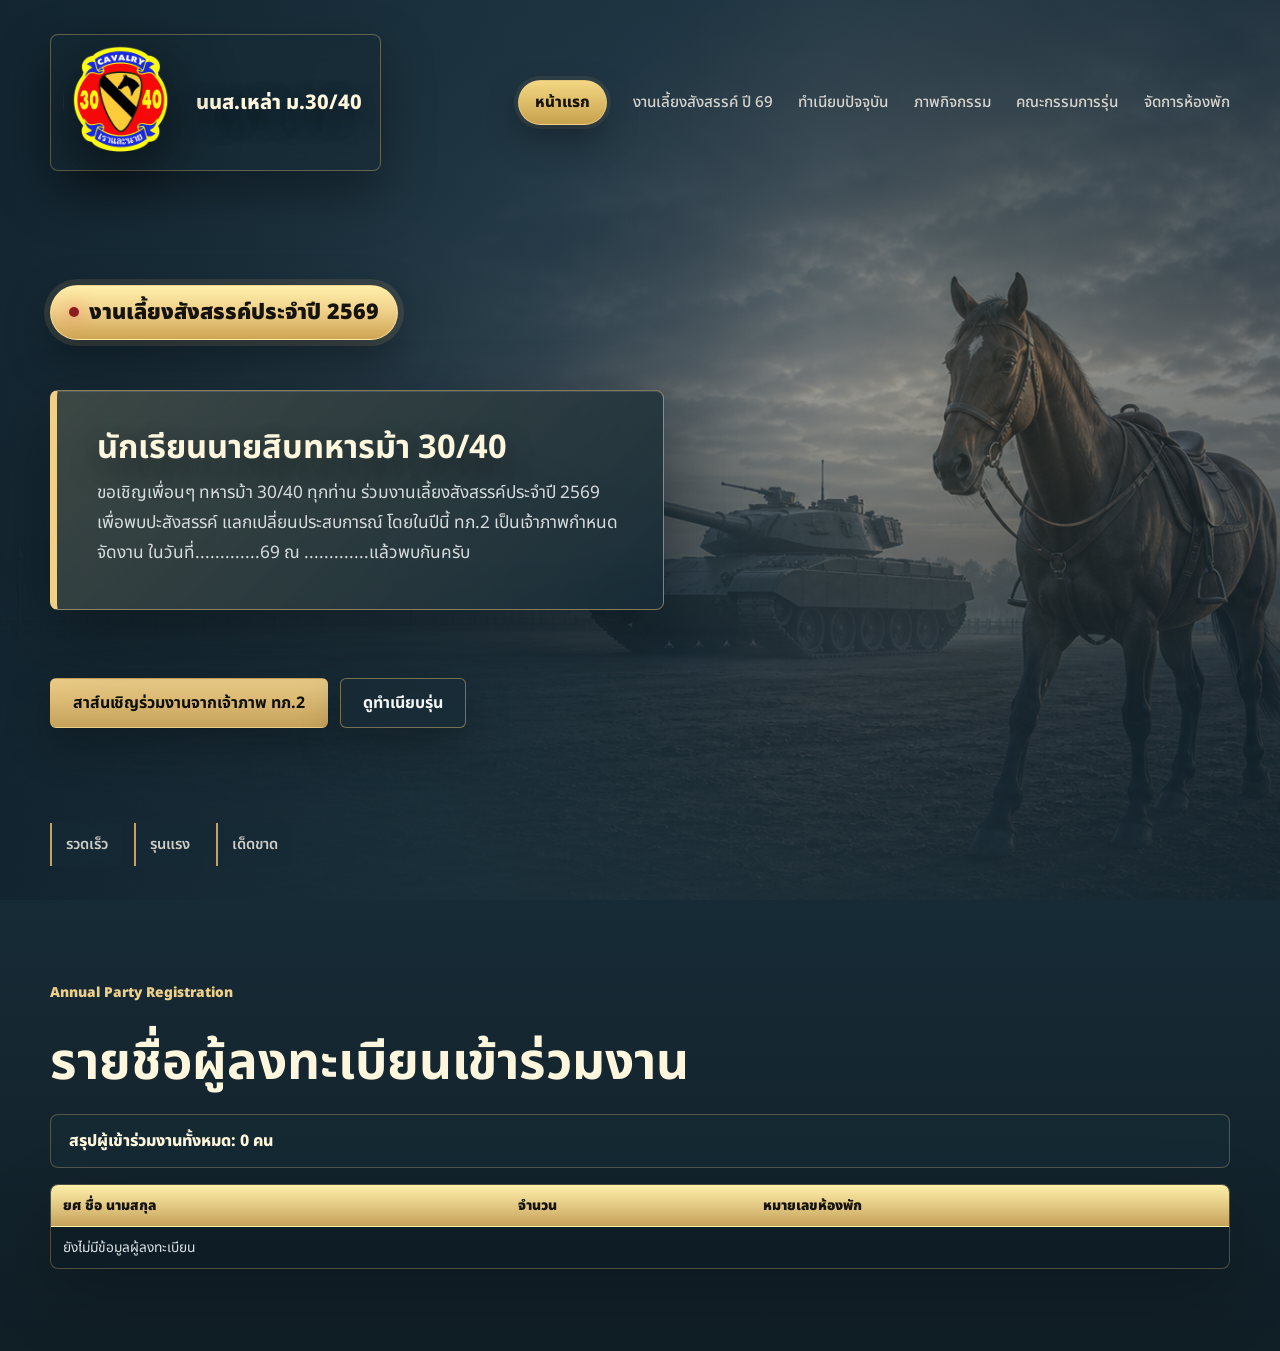
==== commit 0b960dae: "Add files via upload" ====
--- a/index.html
+++ b/index.html
@@ -29,7 +29,7 @@
           <a class="is-active" href="index.html">หน้าแรก</a>
           <a href="register.html">งานเลี้ยงสังสรรค์ ปี 69</a>
           <a href="directory.html">ทำเนียบปัจจุบัน</a>
-          <a href="#">กิจกรรม</a>
+          <a href="#">ภาพกิจกรรม</a>
           <a href="committee.html">คณะกรรมการรุ่น</a>
           <a href="room-admin.html">จัดการห้องพัก</a>
         </nav>
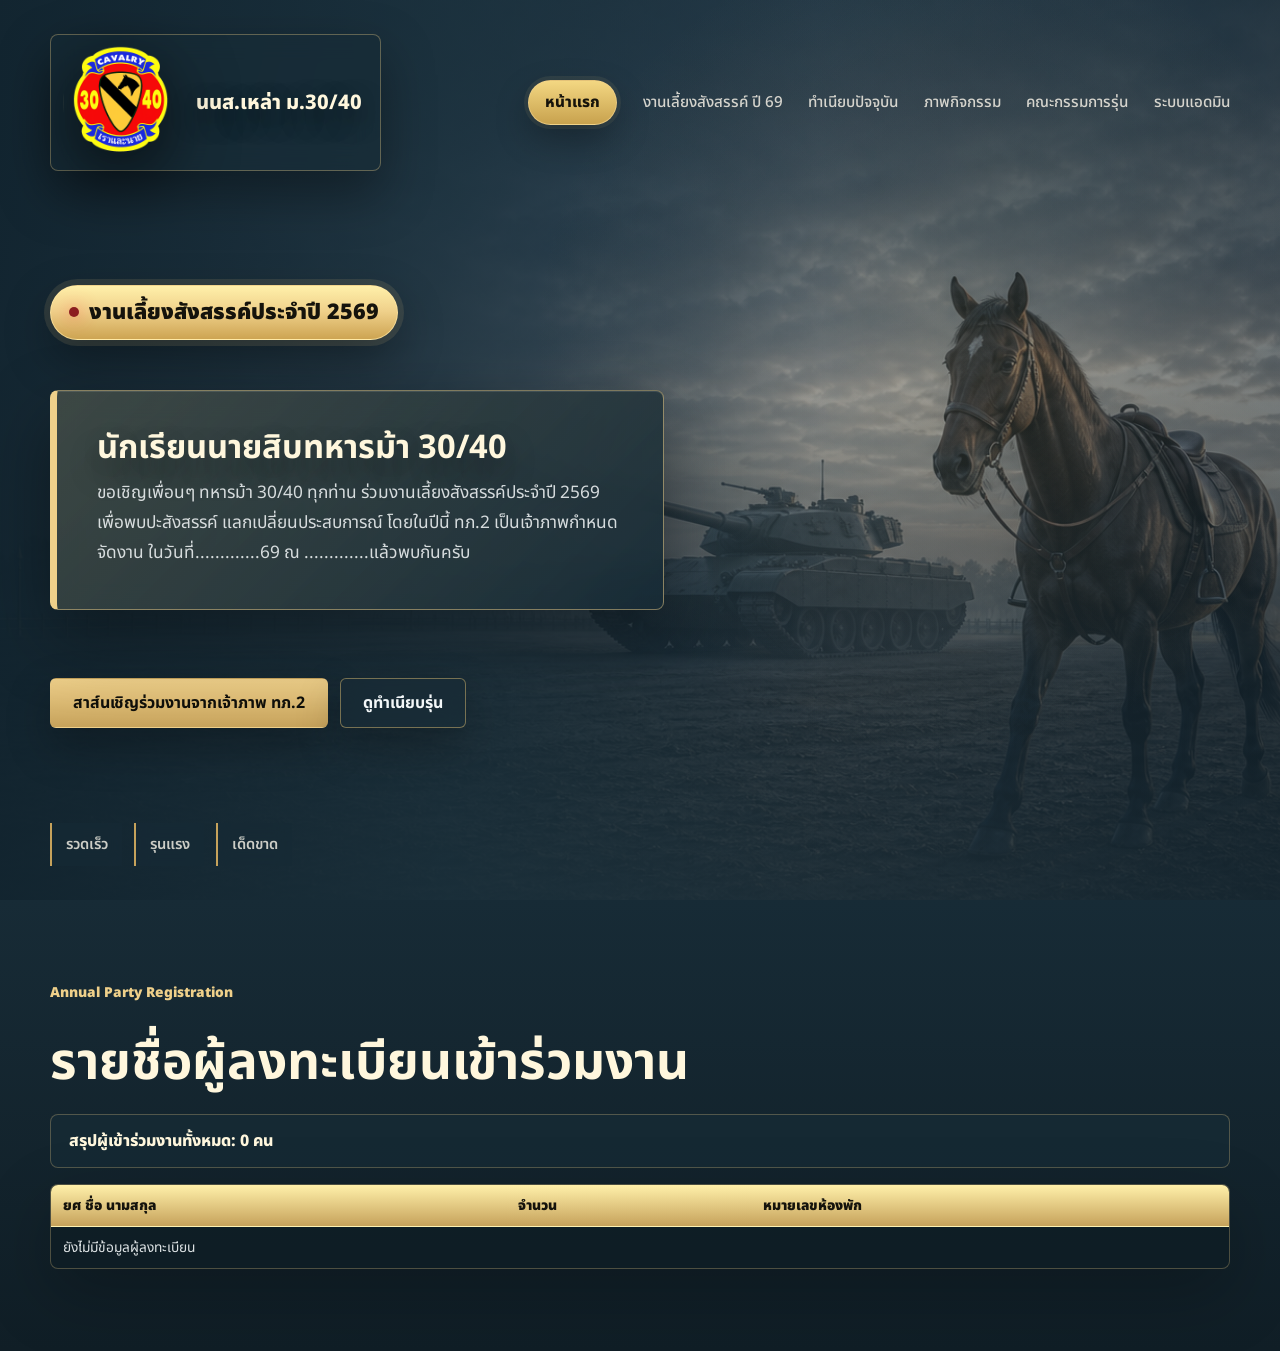
==== commit 12e86146: "Add files via upload" ====
--- a/index.html
+++ b/index.html
@@ -31,7 +31,7 @@
           <a href="directory.html">ทำเนียบปัจจุบัน</a>
           <a href="#">ภาพกิจกรรม</a>
           <a href="committee.html">คณะกรรมการรุ่น</a>
-          <a href="room-admin.html">จัดการห้องพัก</a>
+          <a href="admin.html">ระบบแอดมิน</a>
         </nav>
       </header>
 
--- a/styles.css
+++ b/styles.css
@@ -716,6 +716,72 @@
   margin-top: 22px;
 }
 
+
+
+.souvenir-preview,
+.souvenir-public-image {
+  overflow: hidden;
+  border: 1px solid rgba(239, 208, 138, 0.28);
+  border-radius: 8px;
+  padding: 10px;
+  color: var(--muted);
+  background: rgba(13, 27, 35, 0.52);
+  font-weight: 800;
+}
+
+.souvenir-preview img,
+.souvenir-public-image img {
+  display: block;
+  width: 100%;
+  max-height: 260px;
+  border-radius: 6px;
+  object-fit: cover;
+}
+
+.souvenir-preview span {
+  display: block;
+  margin-top: 8px;
+}
+
+.party-price-detail {
+  display: grid;
+  gap: 8px;
+  margin: 22px 0 0;
+  padding: 14px 16px;
+  border: 1px solid rgba(239, 208, 138, 0.28);
+  border-radius: 8px;
+  color: #fff7dd;
+  background: rgba(13, 27, 35, 0.52);
+  font-weight: 800;
+}
+
+.party-price-detail span {
+  display: block;
+  line-height: 1.55;
+}
+
+.checkline {
+  display: inline-flex;
+  align-items: center;
+  gap: 8px;
+  min-height: 44px;
+  color: var(--ink);
+  font-weight: 800;
+}
+
+.checkline input {
+  width: 18px;
+  height: 18px;
+  accent-color: var(--gold-bright);
+}
+
+.admin-checkbox-field .checkline {
+  border: 1px solid rgba(239, 208, 138, 0.28);
+  border-radius: 8px;
+  padding: 10px 12px;
+  background: rgba(13, 27, 35, 0.48);
+}
+
 .payment-total {
   margin-top: 18px;
   padding: 14px 18px;
@@ -1797,3 +1863,296 @@
   color: var(--muted);
   font-weight: 800;
 }
+
+
+/* Global responsive polish */
+img,
+video,
+canvas {
+  max-width: 100%;
+}
+
+.form-field input,
+.form-field select,
+.admin-registration-card select,
+.admin-room-booking-control select,
+.room-assign-control select {
+  max-width: 100%;
+}
+
+@media (max-width: 1100px) {
+  .site-header,
+  .registration-header {
+    align-items: stretch;
+    flex-direction: column;
+  }
+
+  .brand {
+    width: fit-content;
+    max-width: 100%;
+  }
+
+  .nav {
+    display: flex;
+    width: 100%;
+    gap: 8px;
+    overflow-x: auto;
+    padding: 4px 0 10px;
+    scroll-snap-type: x proximity;
+    scrollbar-width: thin;
+  }
+
+  .nav a {
+    flex: 0 0 auto;
+    scroll-snap-align: start;
+    padding: 9px 12px;
+    border: 1px solid rgba(239, 208, 138, 0.22);
+    border-radius: 999px;
+    background: rgba(13, 27, 35, 0.42);
+    white-space: nowrap;
+  }
+
+  .nav a.is-active {
+    padding: 9px 14px;
+  }
+
+  .event-spotlight {
+    width: min(760px, 100%);
+  }
+
+  .admin-login,
+  .compact-admin-login,
+  .admin-settings {
+    grid-template-columns: 1fr;
+  }
+
+  .admin-settings .button,
+  .admin-login .button,
+  .compact-admin-login .button {
+    width: 100%;
+  }
+}
+
+@media (max-width: 900px) {
+  .registration-hero,
+  .directory-hero,
+  .committee-hero {
+    grid-template-columns: 1fr;
+  }
+
+  .registration-form,
+  .admin-add-form,
+  .admin-content,
+  .admin-login,
+  .committee-public-card {
+    padding: 16px;
+  }
+
+  .admin-registration-card,
+  .committee-member-card {
+    align-items: stretch;
+    flex-direction: column;
+  }
+
+  .admin-registration-actions,
+  .form-actions,
+  .actions {
+    align-items: stretch;
+    width: 100%;
+  }
+
+  .admin-registration-actions .button,
+  .admin-registration-actions button,
+  .admin-registration-actions select,
+  .form-actions .button,
+  .actions .button {
+    width: 100%;
+  }
+
+  .room-public-grid,
+  .committee-card-grid {
+    grid-template-columns: 1fr;
+  }
+
+  .room-public-card,
+  .room-admin-card,
+  .room-summary-card {
+    grid-template-columns: 1fr;
+  }
+
+  .room-admin-card .admin-registration-actions {
+    align-items: stretch;
+  }
+}
+
+@media (max-width: 760px) {
+  .hero,
+  .registration-shell {
+    padding: 14px;
+  }
+
+  .site-header {
+    align-items: stretch;
+  }
+
+  .brand {
+    gap: 10px;
+    padding: 8px 10px;
+  }
+
+  .brand__logo {
+    width: 72px;
+    height: 72px;
+  }
+
+  .brand__text {
+    max-width: none;
+    white-space: normal;
+  }
+
+  .nav {
+    display: flex;
+    font-size: 0.88rem;
+  }
+
+  .hero__content {
+    padding: 48px 0 34px;
+  }
+
+  h1,
+  .registration-copy h1 {
+    font-size: clamp(2.6rem, 16vw, 4.5rem);
+  }
+
+  .registration-list-header,
+  .admin-section-heading,
+  .company-directory__heading,
+  .room-summary-heading {
+    align-items: stretch;
+    flex-direction: column;
+  }
+
+  .registration-summary,
+  .payment-total,
+  .party-price-detail {
+    font-size: 0.98rem;
+  }
+
+  .registration-table {
+    min-width: 720px;
+  }
+
+  .directory-table {
+    min-width: 980px;
+  }
+
+  .registration-table th,
+  .registration-table td {
+    padding: 9px 10px;
+    font-size: 0.8rem;
+  }
+}
+
+@media (max-width: 620px) {
+  .form-grid,
+  .directory-form-grid,
+  .committee-card-grid {
+    grid-template-columns: 1fr;
+  }
+
+  .button,
+  button,
+  select,
+  input {
+    max-width: 100%;
+  }
+
+  .shirt-sizes label,
+  .checkline,
+  .form-actions .button,
+  .actions .button,
+  .directory-filter-button,
+  .compact-action,
+  .admin-delete-button {
+    width: 100%;
+  }
+
+  .shirt-sizes {
+    display: grid;
+    grid-template-columns: repeat(2, minmax(0, 1fr));
+  }
+
+  .inline-actions {
+    width: 100%;
+  }
+
+  .inline-actions .button,
+  .inline-actions button {
+    width: 100%;
+  }
+
+  .room-public-body .button,
+  .room-assign-control .button,
+  .room-booked-list span {
+    width: 100%;
+  }
+
+  .room-booked-list span {
+    justify-content: space-between;
+  }
+
+  .room-image-lightbox {
+    padding: 12px;
+  }
+
+  .room-image-lightbox img {
+    max-width: 94vw;
+    max-height: 78vh;
+  }
+
+  .room-image-lightbox__close {
+    top: 10px;
+    right: 10px;
+  }
+
+  .room-image-lightbox__nav--prev {
+    left: 10px;
+  }
+
+  .room-image-lightbox__nav--next {
+    right: 10px;
+  }
+}
+
+@media (max-width: 420px) {
+  .brand__logo {
+    width: 58px;
+    height: 58px;
+  }
+
+  .brand__text {
+    font-size: 0.95rem;
+  }
+
+  .nav {
+    font-size: 0.82rem;
+  }
+
+  .eyebrow {
+    width: 100%;
+    justify-content: center;
+    white-space: normal;
+  }
+
+  .shirt-sizes {
+    grid-template-columns: 1fr;
+  }
+
+  .admin-panel,
+  .page-admin-panel,
+  .registration-list-section,
+  .directory-list-section {
+    padding-left: 12px;
+    padding-right: 12px;
+  }
+}
